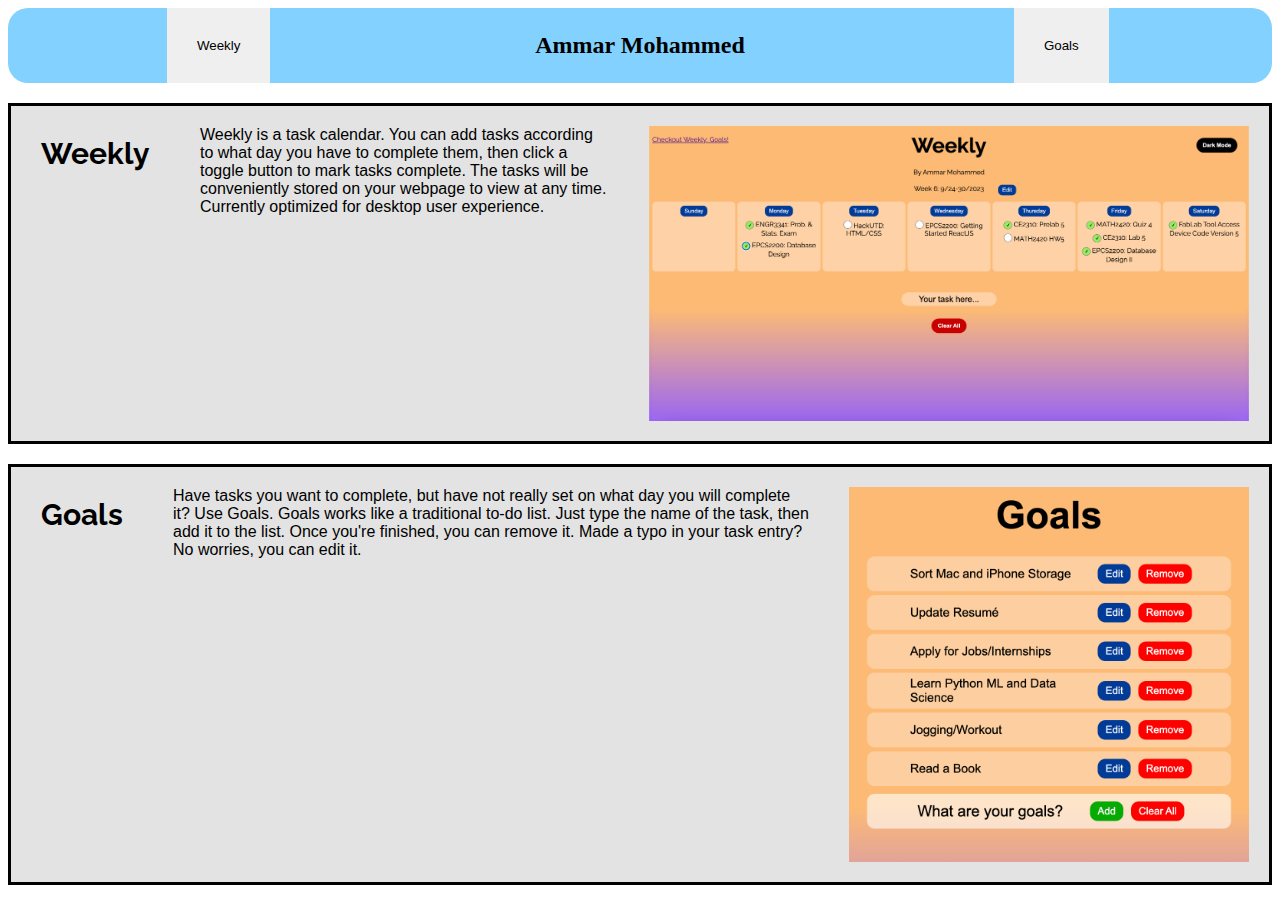
==== index.html @ 3f829976 "trying to display images on GitHub Pages" ====
<!DOCTYPE html>
<html>
  <head>
    <title>Ammar Mohammed</title>

    <link rel="preconnect" href="https://fonts.googleapis.com">
    <link rel="preconnect" href="https://fonts.gstatic.com" crossorigin>
    <link href="https://fonts.googleapis.com/css2?family=Raleway:wght@400;700&display=swap" rel="stylesheet">

    <style>
      .top-navigation-bar {
        display: grid;
        grid-template-columns: 1fr 1fr 1fr;
        place-items: center;
        background-color: rgb(130, 209, 255);
        border-radius: 20px;
      }
      .top-buttons {
        border: none;
        padding: 30px 30px;
        transition: background-color 0.15s;
      }
      .top-buttons:hover {
        background-color: rgb(230,230,230);
      }
      .two-sections {
        display: inline-flex;
        margin-top: 20px;
        background-color: rgba(200,200,200,0.5);
        border: solid;
      }
      .app-title {
        text-align: center;
        font-family: Raleway;
        font-size: 30px;
        margin: 30px 30px;
      }
      .app-description {
        font-family: Arial;
        margin: 20px 20px;
      }
      .image {
        width: 600px;
        margin: 20px 20px;
      }
    </style>
  </head>

  <body>

    <div class="top-navigation-bar">
      <div>
        <a href="/Weekly/weekly.html">
          <button class="top-buttons">Weekly</button>
        </a>
      </div>
      <div><h2>Ammar Mohammed</h2></div>
      <div>
        <a href="/Weekly/goals.html">
          <button class="top-buttons">Goals</button>
        </a>
      </div>
    </div>

    <!--<div style="display:grid; grid-template-columns: 1fr 1fr; column-gap: 5px;">-->
      <div class="two-sections">
        <h3 class="app-title">Weekly</h3>
        <div class="app-description">
          Weekly is a task calendar. You can add tasks according to what day you have to complete them, then click a toggle button to mark tasks complete. The tasks will be conveniently stored on your webpage to view at any time. Currently optimized for desktop user experience.
        </div>
        <img src="images/WeeklyIMG.png" class="image">
      </div>
      <div class="two-sections">
        <h3 class="app-title">Goals</h3>
        <div class="app-description">Have tasks you want to complete, but have not really set on what day you will complete it? Use Goals. Goals works like a traditional to-do list. Just type the name of the task, then add it to the list. Once you're finished, you can remove it. Made a typo in your task entry? No worries, you can edit it.</div>
        <img src="images/GoalsIMG.png" class="image" style="width:400px;">
      </div>
    <!--</div>-->

  </body>
</html>
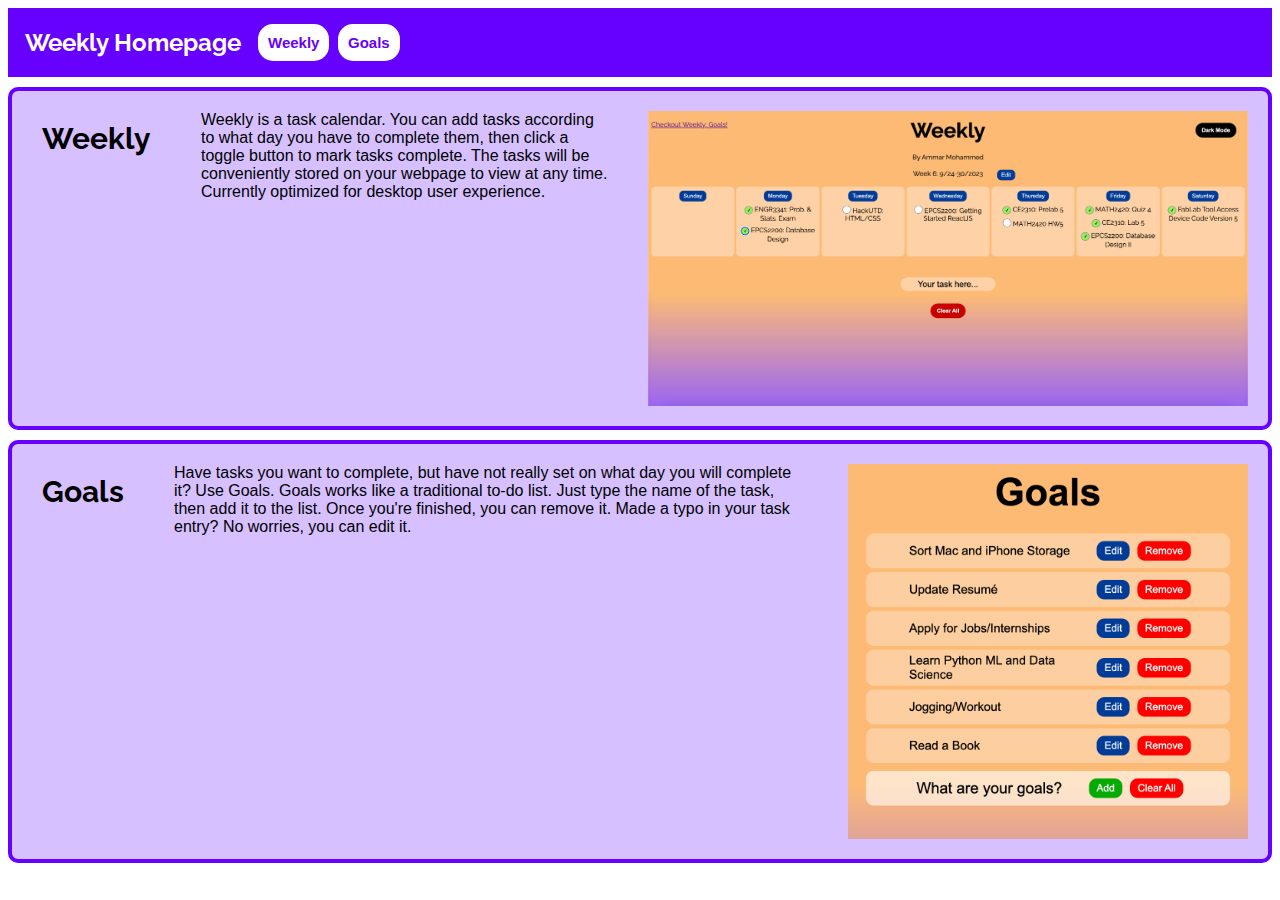
==== commit 160706b6: "Updated CSS on Weekly Homepage" ====
--- a/index.html
+++ b/index.html
@@ -1,7 +1,7 @@
 <!DOCTYPE html>
 <html>
   <head>
-    <title>Ammar Mohammed</title>
+    <title>Weekly Homepage</title>
 
     <link rel="preconnect" href="https://fonts.googleapis.com">
     <link rel="preconnect" href="https://fonts.gstatic.com" crossorigin>
@@ -10,24 +10,37 @@
     <style>
       .top-navigation-bar {
         display: grid;
-        grid-template-columns: 1fr 1fr 1fr;
-        place-items: center;
-        background-color: rgb(130, 209, 255);
-        border-radius: 20px;
+        grid-template-columns: 250px 80px 80px;
+        place-items: left;
+        background-color: rgb(102, 0, 255);
+        border-radius: 0px;
+        font-family: Raleway;
+      }
+      .page-title {
+        text-align: center;
+        color: white;
       }
       .top-buttons {
         border: none;
-        padding: 30px 30px;
+        padding: 10px 10px;
+        border-radius: 15px;
         transition: background-color 0.15s;
+        background-color: white;
+        color: rgb(102, 0, 255);
+        font-size: 15px;
+        font-weight: bold;
       }
       .top-buttons:hover {
-        background-color: rgb(230,230,230);
+        background-color: rgb(232, 220, 255);
       }
       .two-sections {
         display: inline-flex;
-        margin-top: 20px;
-        background-color: rgba(200,200,200,0.5);
+        margin-top: 10px;
+        background-color: rgb(214, 192, 255);
         border: solid;
+        border-radius: 10px;
+        border-color: rgb(102, 0, 255);
+        border-width: 4px;
       }
       .app-title {
         text-align: center;
@@ -49,17 +62,19 @@
   <body>
 
     <div class="top-navigation-bar">
-      <div>
+      <div class="page-title"><h2>Weekly Homepage</h2></div>
+      
+      <div style="align-content: center;">
         <a href="/Weekly/weekly.html">
           <button class="top-buttons">Weekly</button>
         </a>
       </div>
-      <div><h2>Ammar Mohammed</h2></div>
-      <div>
+      <div style="align-content: center;">
         <a href="/Weekly/goals.html">
           <button class="top-buttons">Goals</button>
         </a>
       </div>
+
     </div>
 
     <!--<div style="display:grid; grid-template-columns: 1fr 1fr; column-gap: 5px;">-->
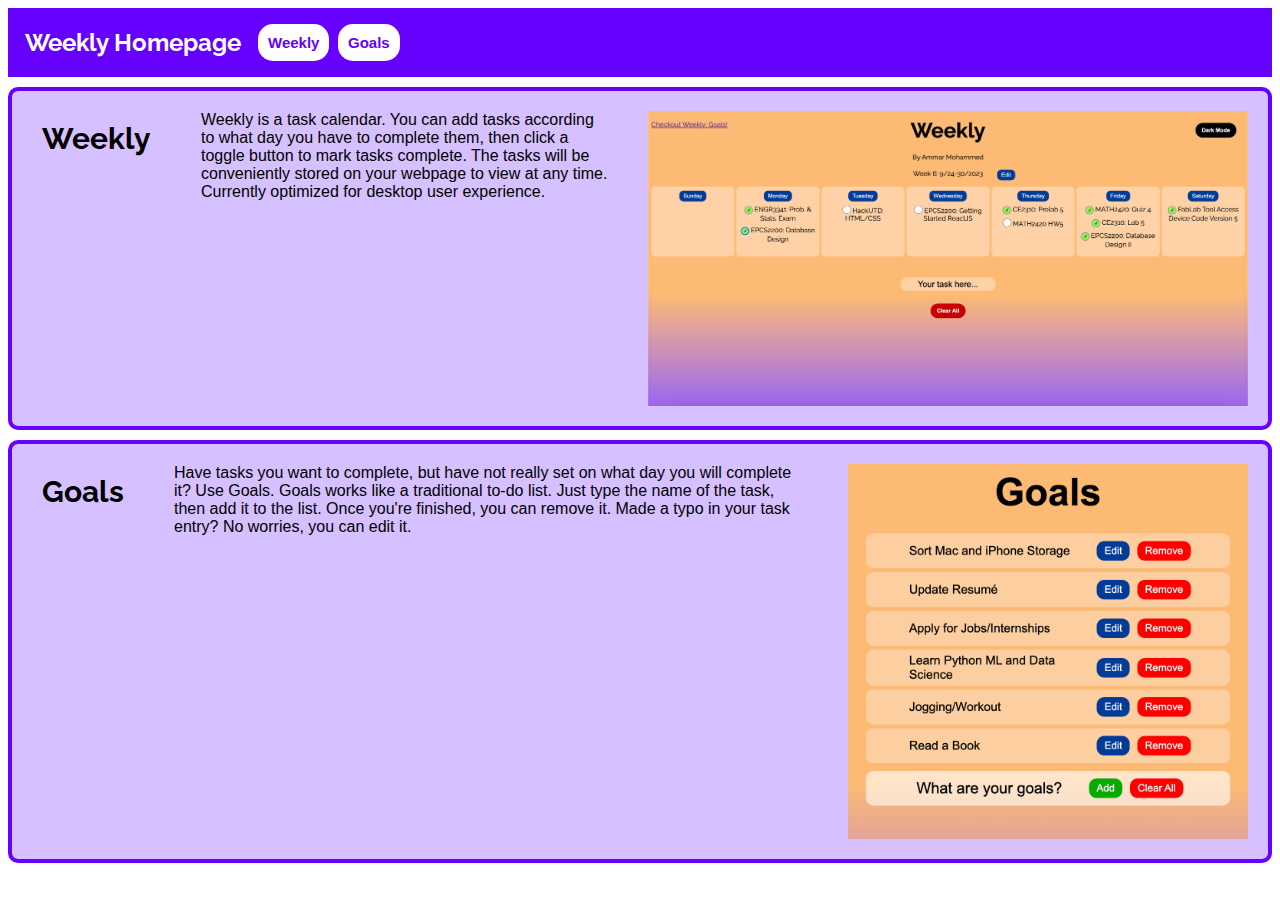
==== commit 442abd7c: "Changed Week-Info field to white text color" ====
--- a/index.html
+++ b/index.html
@@ -8,11 +8,15 @@
     <link href="https://fonts.googleapis.com/css2?family=Raleway:wght@400;700&display=swap" rel="stylesheet">
 
     <style>
+      body{
+        background-color: white;
+      }
       .top-navigation-bar {
         display: grid;
         grid-template-columns: 250px 80px 80px;
         place-items: left;
         background-color: rgb(102, 0, 255);
+        /*background-color: rgb(0, 0, 255);*/
         border-radius: 0px;
         font-family: Raleway;
       }
@@ -37,6 +41,7 @@
         display: inline-flex;
         margin-top: 10px;
         background-color: rgb(214, 192, 255);
+        /*background-color: rgb(192, 212, 255);*/
         border: solid;
         border-radius: 10px;
         border-color: rgb(102, 0, 255);
@@ -54,6 +59,7 @@
       }
       .image {
         width: 600px;
+        /*width: 100%;*/
         margin: 20px 20px;
       }
     </style>
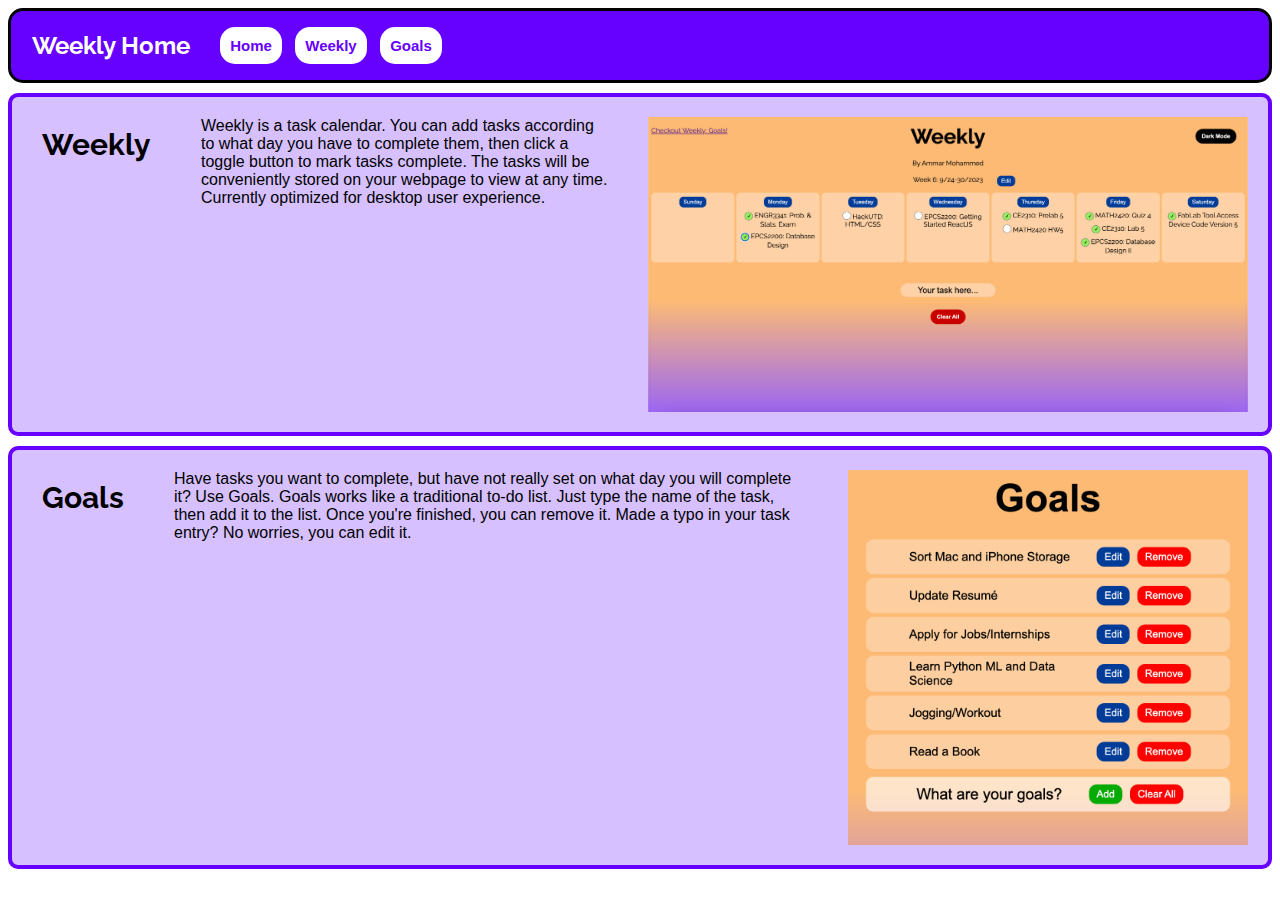
==== commit 354eadb9: "Added Navbar to all pages, changed Week Info font size." ====
--- a/index.html
+++ b/index.html
@@ -2,81 +2,33 @@
 <html>
   <head>
     <title>Weekly Homepage</title>
+    
+    <link rel="stylesheet" href="navbar.css">
 
     <link rel="preconnect" href="https://fonts.googleapis.com">
     <link rel="preconnect" href="https://fonts.gstatic.com" crossorigin>
     <link href="https://fonts.googleapis.com/css2?family=Raleway:wght@400;700&display=swap" rel="stylesheet">
-
-    <style>
-      body{
-        background-color: white;
-      }
-      .top-navigation-bar {
-        display: grid;
-        grid-template-columns: 250px 80px 80px;
-        place-items: left;
-        background-color: rgb(102, 0, 255);
-        /*background-color: rgb(0, 0, 255);*/
-        border-radius: 0px;
-        font-family: Raleway;
-      }
-      .page-title {
-        text-align: center;
-        color: white;
-      }
-      .top-buttons {
-        border: none;
-        padding: 10px 10px;
-        border-radius: 15px;
-        transition: background-color 0.15s;
-        background-color: white;
-        color: rgb(102, 0, 255);
-        font-size: 15px;
-        font-weight: bold;
-      }
-      .top-buttons:hover {
-        background-color: rgb(232, 220, 255);
-      }
-      .two-sections {
-        display: inline-flex;
-        margin-top: 10px;
-        background-color: rgb(214, 192, 255);
-        /*background-color: rgb(192, 212, 255);*/
-        border: solid;
-        border-radius: 10px;
-        border-color: rgb(102, 0, 255);
-        border-width: 4px;
-      }
-      .app-title {
-        text-align: center;
-        font-family: Raleway;
-        font-size: 30px;
-        margin: 30px 30px;
-      }
-      .app-description {
-        font-family: Arial;
-        margin: 20px 20px;
-      }
-      .image {
-        width: 600px;
-        /*width: 100%;*/
-        margin: 20px 20px;
-      }
-    </style>
   </head>
 
   <body>
 
     <div class="top-navigation-bar">
-      <div class="page-title"><h2>Weekly Homepage</h2></div>
+      <div class="page-title"><h2>Weekly Home</h2></div>
       
-      <div style="align-content: center;">
-        <a href="/Weekly/weekly.html">
+      <div>
+        <a href="./index.html">
+          <button class="top-buttons">Home</button>
+        </a>
+      </div>
+
+      <div>
+        <a href="./weekly.html">
           <button class="top-buttons">Weekly</button>
         </a>
       </div>
-      <div style="align-content: center;">
-        <a href="/Weekly/goals.html">
+
+      <div>
+        <a href="./goals.html">
           <button class="top-buttons">Goals</button>
         </a>
       </div>
--- a/navbar.css
+++ b/navbar.css
@@ -0,0 +1,57 @@
+body{
+  background-color: white;
+}
+.top-navigation-bar {
+  display: grid;
+  grid-template-columns: 200px 80px 80px 80px;
+  place-items: center;
+  background-color: rgb(102, 0, 255);
+  /*background-color: rgba(72, 0, 255, 0.35);*/
+  border-style: solid;
+  border-width: 3px;
+  border-color: black;
+  border-radius: 15px;
+  font-family: Raleway;
+}
+.page-title {
+  text-align: center;
+  color: white;
+}
+.top-buttons {
+  border: none;
+  padding: 10px 10px;
+  border-radius: 15px;
+  transition: background-color 0.15s;
+  background-color: white;
+  color: rgb(102, 0, 255);
+  font-size: 15px;
+  font-weight: bold;
+}
+.top-buttons:hover {
+  background-color: rgb(232, 220, 255);
+}
+.two-sections {
+  display: inline-flex;
+  margin-top: 10px;
+  background-color: rgb(214, 192, 255);
+  /*background-color: rgb(192, 212, 255);*/
+  border: solid;
+  border-radius: 10px;
+  border-color: rgb(102, 0, 255);
+  border-width: 4px;
+}
+.app-title {
+  text-align: center;
+  font-family: Raleway;
+  font-size: 30px;
+  margin: 30px 30px;
+}
+.app-description {
+  font-family: Arial;
+  margin: 20px 20px;
+}
+.image {
+  width: 600px;
+  /*width: 100%;*/
+  margin: 20px 20px;
+}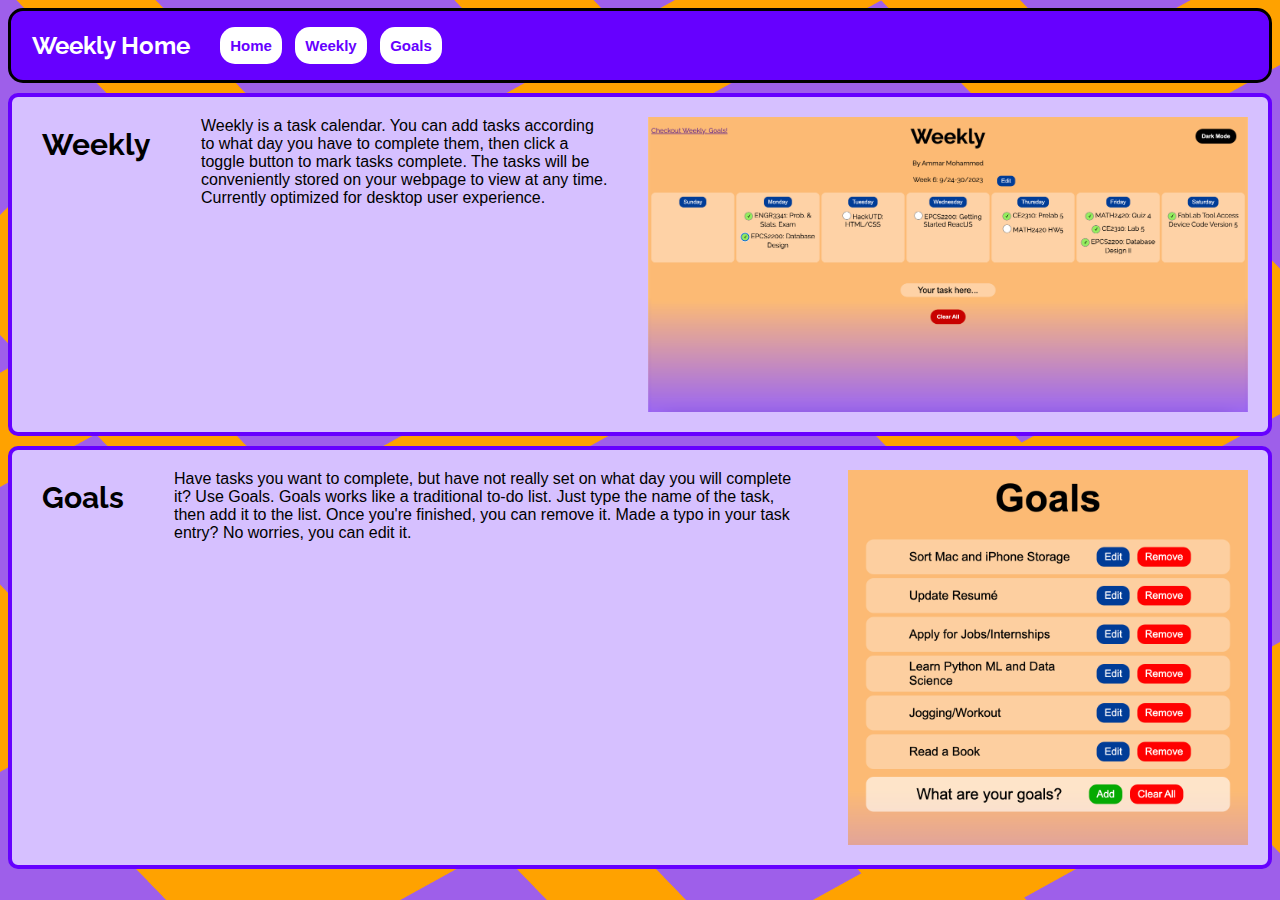
==== commit 4d1c502f: "Added background to homepage" ====
--- a/index.html
+++ b/index.html
@@ -8,6 +8,12 @@
     <link rel="preconnect" href="https://fonts.googleapis.com">
     <link rel="preconnect" href="https://fonts.gstatic.com" crossorigin>
     <link href="https://fonts.googleapis.com/css2?family=Raleway:wght@400;700&display=swap" rel="stylesheet">
+
+    <style>
+      body {
+        background-image: url('images/Design2.png');
+      }
+    </style>
   </head>
 
   <body>
--- a/navbar.css
+++ b/navbar.css
@@ -1,6 +1,3 @@
-body{
-  background-color: white;
-}
 .top-navigation-bar {
   display: grid;
   grid-template-columns: 200px 80px 80px 80px;
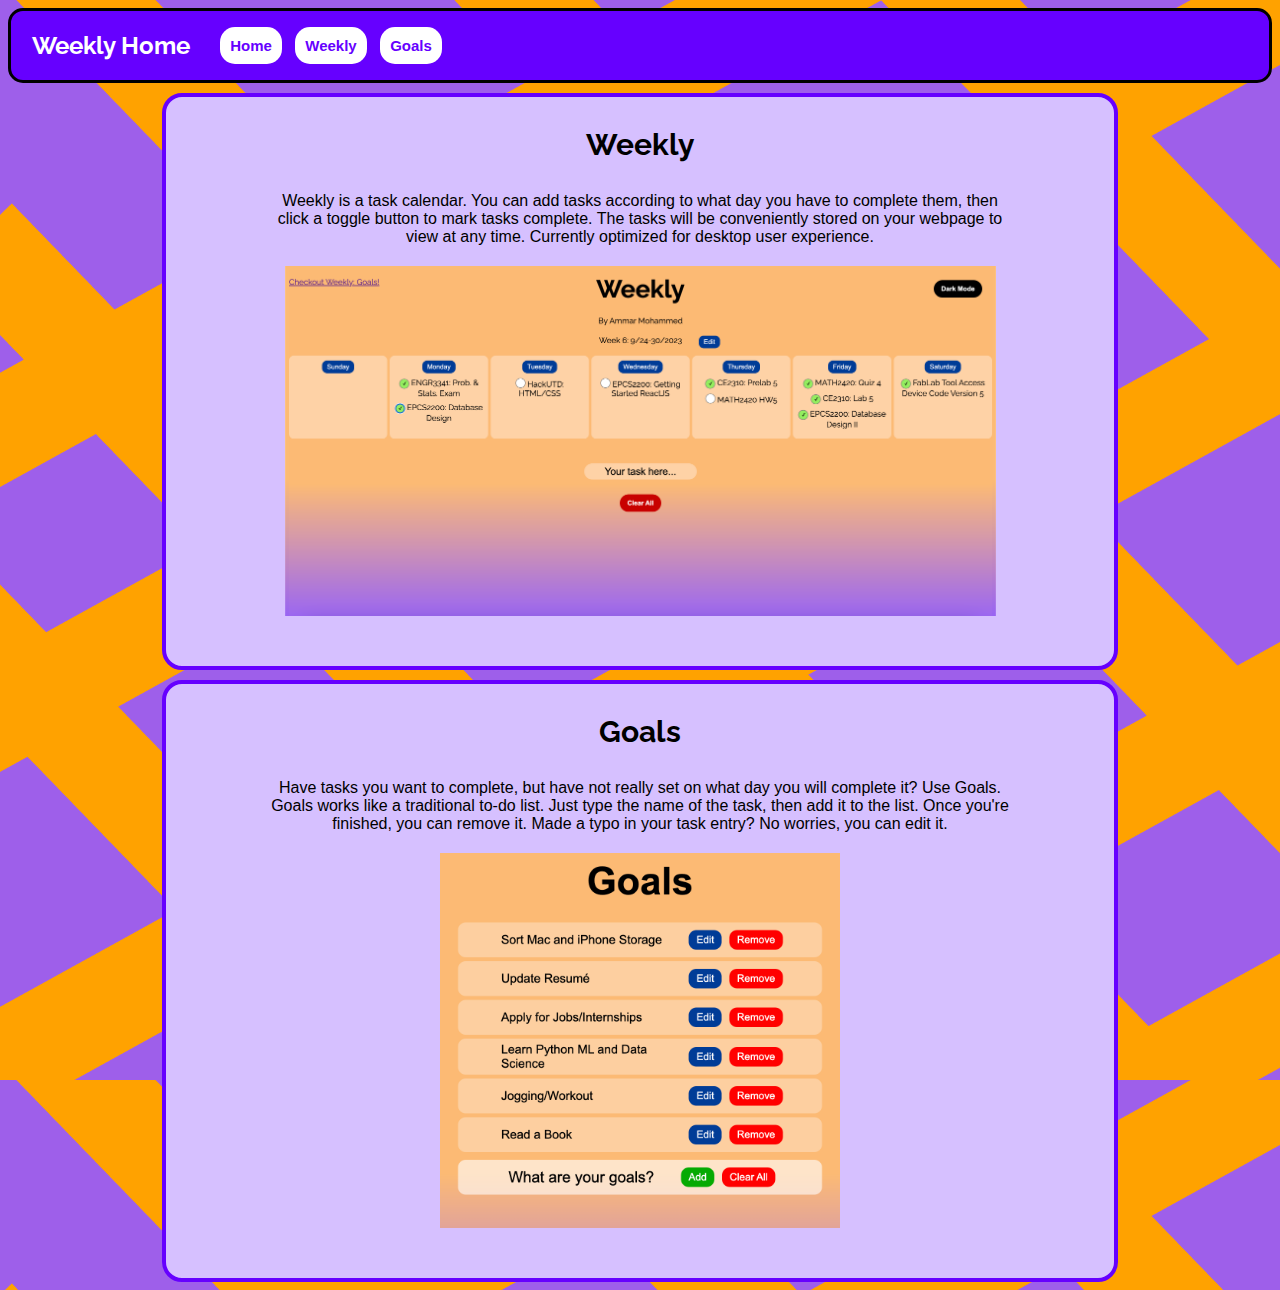
==== commit 48fc6830: "Made changes to homepage layout" ====
--- a/index.html
+++ b/index.html
@@ -41,7 +41,7 @@
 
     </div>
 
-    <!--<div style="display:grid; grid-template-columns: 1fr 1fr; column-gap: 5px;">-->
+    <div>
       <div class="two-sections">
         <h3 class="app-title">Weekly</h3>
         <div class="app-description">
@@ -54,7 +54,7 @@
         <div class="app-description">Have tasks you want to complete, but have not really set on what day you will complete it? Use Goals. Goals works like a traditional to-do list. Just type the name of the task, then add it to the list. Once you're finished, you can remove it. Made a typo in your task entry? No worries, you can edit it.</div>
         <img src="images/GoalsIMG.png" class="image" style="width:400px;">
       </div>
-    <!--</div>-->
+    </div>
 
   </body>
 </html>--- a/navbar.css
+++ b/navbar.css
@@ -28,12 +28,14 @@
   background-color: rgb(232, 220, 255);
 }
 .two-sections {
-  display: inline-flex;
+  display: block;
+  width: 75%;
+  place-self: center;
   margin-top: 10px;
   background-color: rgb(214, 192, 255);
   /*background-color: rgb(192, 212, 255);*/
   border: solid;
-  border-radius: 10px;
+  border-radius: 20px;
   border-color: rgb(102, 0, 255);
   border-width: 4px;
 }
@@ -45,10 +47,14 @@
 }
 .app-description {
   font-family: Arial;
-  margin: 20px 20px;
+  margin: 20px 100px;
+  text-align: center;
 }
 .image {
-  width: 600px;
-  /*width: 100%;*/
-  margin: 20px 20px;
+  display: block;
+  width: 75%;
+  /*height: 300px;*/
+  margin-left:auto;
+  margin-right:auto;
+  margin-bottom: 50px;
 }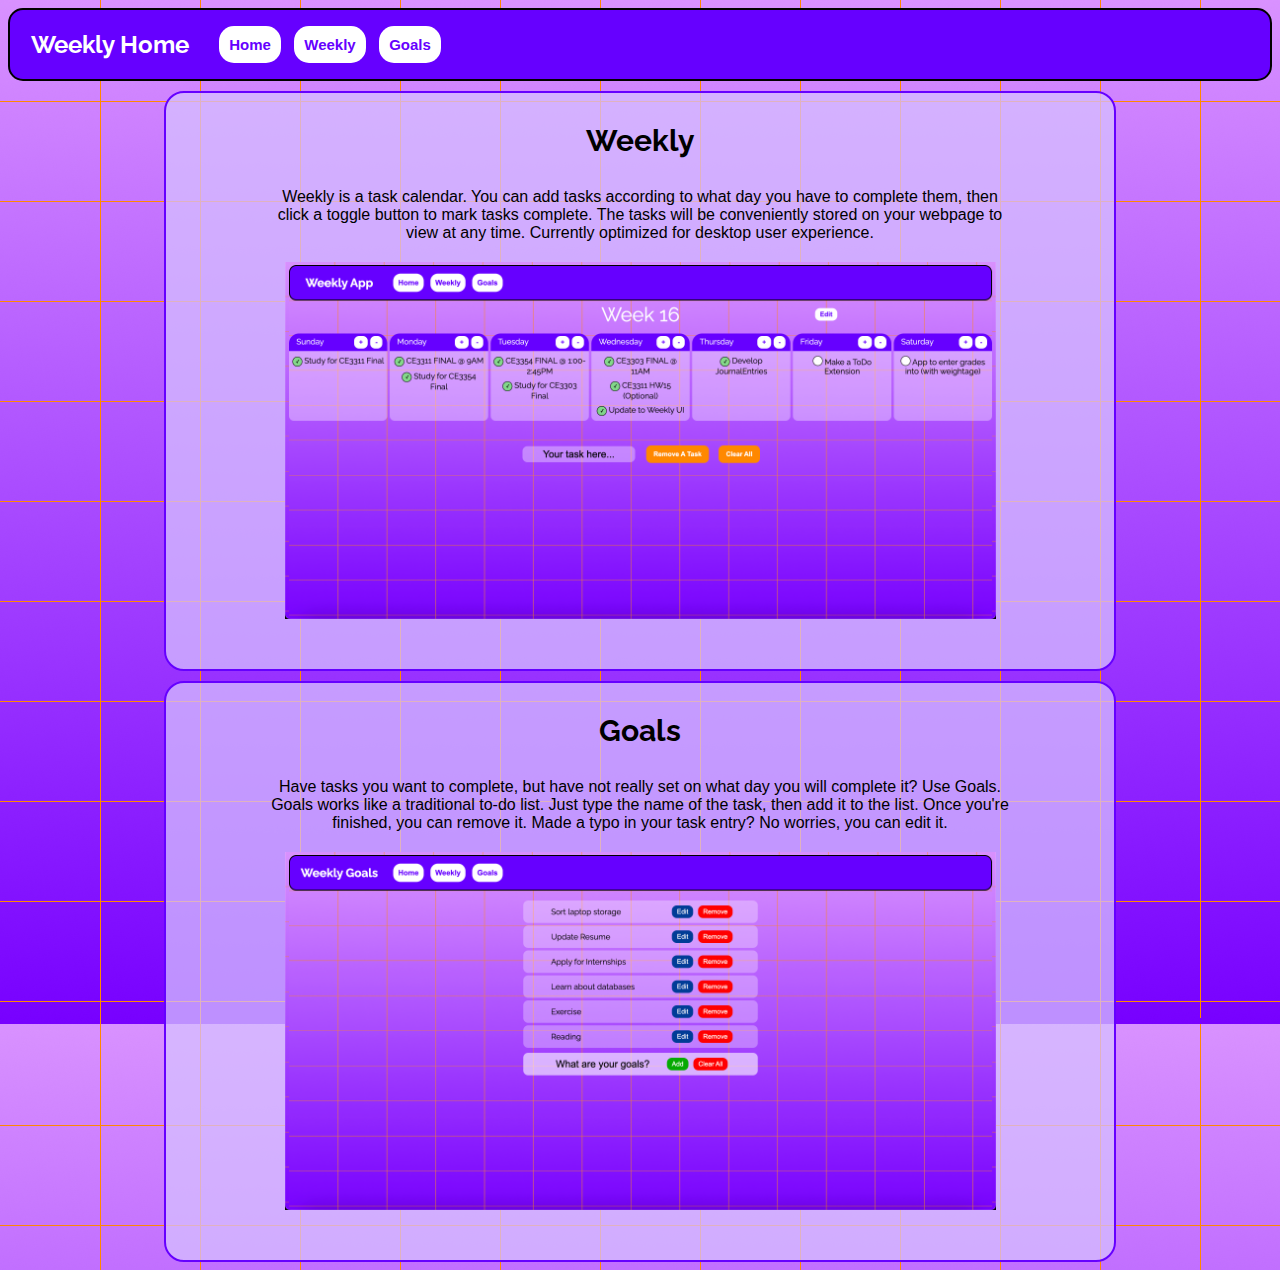
==== commit c16bc9b0: "Updated background and UI colors" ====
--- a/index.html
+++ b/index.html
@@ -11,7 +11,7 @@
 
     <style>
       body {
-        background-image: url('images/Design2.png');
+        background-image: url('images/DesignWeekly1.png');
       }
     </style>
   </head>
@@ -52,7 +52,7 @@
       <div class="two-sections">
         <h3 class="app-title">Goals</h3>
         <div class="app-description">Have tasks you want to complete, but have not really set on what day you will complete it? Use Goals. Goals works like a traditional to-do list. Just type the name of the task, then add it to the list. Once you're finished, you can remove it. Made a typo in your task entry? No worries, you can edit it.</div>
-        <img src="images/GoalsIMG.png" class="image" style="width:400px;">
+        <img src="images/GoalsIMG.png" class="image">
       </div>
     </div>
 
--- a/navbar.css
+++ b/navbar.css
@@ -5,7 +5,7 @@
   background-color: rgb(102, 0, 255);
   /*background-color: rgba(72, 0, 255, 0.35);*/
   border-style: solid;
-  border-width: 3px;
+  border-width: 2px;
   border-color: black;
   border-radius: 15px;
   font-family: Raleway;
@@ -32,12 +32,13 @@
   width: 75%;
   place-self: center;
   margin-top: 10px;
-  background-color: rgb(214, 192, 255);
-  /*background-color: rgb(192, 212, 255);*/
+  background-color: rgb(214, 192, 255, 0.75);
+  /*color: white;
+  background-color: rgba(0, 0, 0, 0.50);*/
   border: solid;
   border-radius: 20px;
   border-color: rgb(102, 0, 255);
-  border-width: 4px;
+  border-width: 2px;
 }
 .app-title {
   text-align: center;
